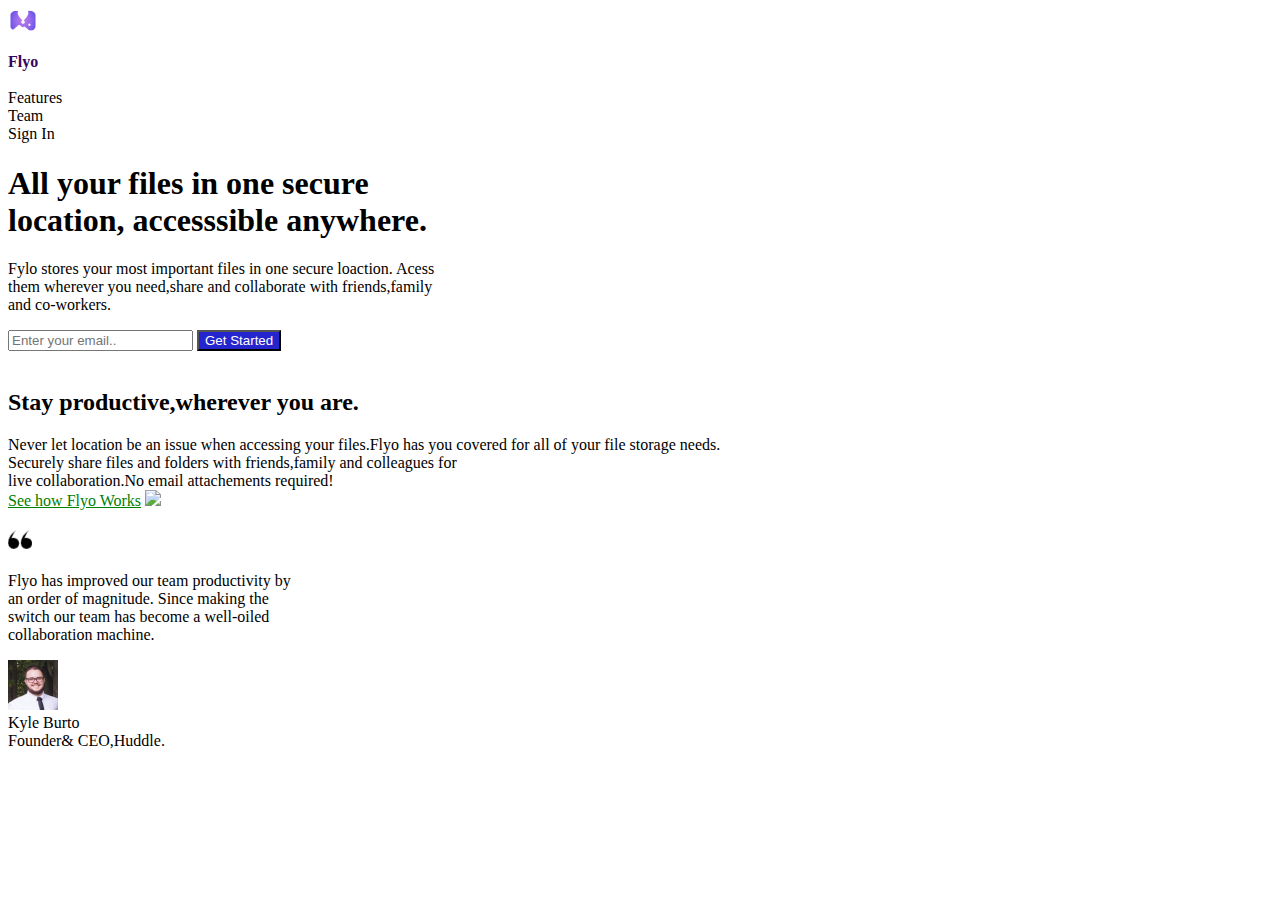
==== flyo landing Page.html @ 29206887 "flyo landing page" ====
<!DOCTYPE html>
<html lang="en">
  <head>
    <meta charset="UTF-8" />
    <meta name="viewport" content="width=device-width, initial-scale=1.0" />
    <body>
    <title>FLYO</title>
    <nav>
      <img
        src="[data-uri]"
        width="30px"
      />
      <header><strong>Flyo</strong></header>
      <br />
      <nav>Features</nav>
      <nav>Team</nav>
      <nav>Sign In</nav>

      <style>
        header {
          color: rgb(52, 7, 92);
          position-area: right;
          text-size-adjust: ;
        }
      </style>
    </nav>
    <section>
      <h1>
        All your files in one secure<br />
        location, accesssible anywhere.
      </h1>
      <p>
        Fylo stores your most important files in one secure loaction. Acess
        <br />them wherever you need,share and collaborate with
        friends,family<br />
        and co-workers.
      </p>
      <input type="text" id="email" placeholder="Enter your email.." />
      <button>Get Started</button>
      <style>
        button {
          color: white;
          background-color: rgb(37, 37, 205);
        }
      </style>
    </section>
  </head>

  <br />
  <section>
    <h2>Stay productive,wherever you are.</h2>
    <p1
      >Never let location be an issue when accessing your files.Flyo has you
      covered for all of your file storage needs.</p1
    ><br />
    <p2
      >Securely share files and folders with friends,family and colleagues
      for<br />
      live collaboration.No email attachements required! </p2
    ><br />
    <a href="flyo.com">See how Flyo Works</a>
    <img
      src="c:\Users\user\Downloads\right-arrow-green-circle-20570.png"
      width="10px"
    />

    <style>
      a {
        color: green;
        text: underline;
      }
    </style>
  </section>
  <section>
    
    <container><br>
        <img src="left-quotes-black-double-quotation-marks-21310.png">
        <p>Flyo has improved our team productivity by<br>
            an order of magnitude. Since making the <br>
            switch our team has become a well-oiled <br>collaboration machine.
        </p>
        <img src="1613789898624.jpg" width="50px"> <br>Kyle Burto<br>Founder& CEO,Huddle.
        
    </container>
    
  </section>
  </body>
</html>
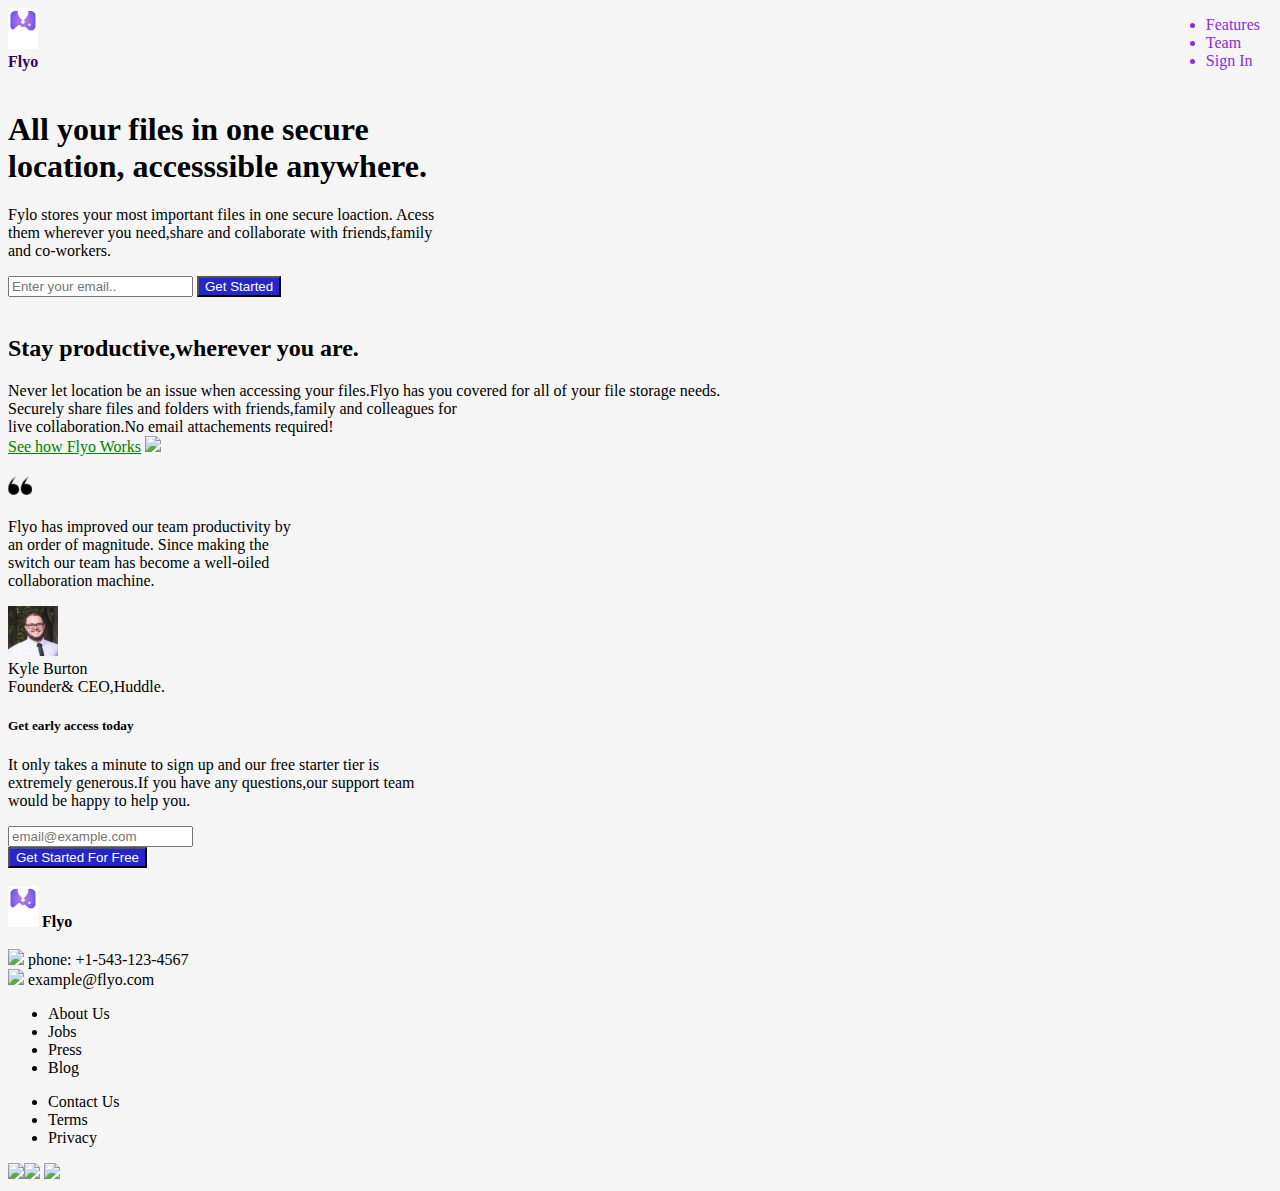
==== commit 40c0ce9e: "flyo landing page" ====
--- a/flyo landing Page.html
+++ b/flyo landing Page.html
@@ -5,46 +5,71 @@
     <meta name="viewport" content="width=device-width, initial-scale=1.0" />
     <body>
     <title>FLYO</title>
-    <nav>
-      <img
-        src="[data-uri]"
-        width="30px"
-      />
-      <header><strong>Flyo</strong></header>
-      <br />
-      <nav>Features</nav>
-      <nav>Team</nav>
-      <nav>Sign In</nav>
+    <style>
+      body{
+        background-color:whitesmoke
+      }
+      menu{
+        position:absolute; top:0px; right:20px; color:blueviolet;text-transform: var(10px);
+        text-align:left;
+        text-decoration-skip: green;
 
-      <style>
-        header {
-          color: rgb(52, 7, 92);
-          position-area: right;
-          text-size-adjust: ;
-        }
-      </style>
-    </nav>
-    <section>
-      <h1>
-        All your files in one secure<br />
-        location, accesssible anywhere.
-      </h1>
-      <p>
-        Fylo stores your most important files in one secure loaction. Acess
-        <br />them wherever you need,share and collaborate with
-        friends,family<br />
-        and co-workers.
-      </p>
-      <input type="text" id="email" placeholder="Enter your email.." />
-      <button>Get Started</button>
-      <style>
-        button {
-          color: white;
-          background-color: rgb(37, 37, 205);
-        }
-      </style>
-    </section>
+      }
+     
+      
+     </style>
+   
   </head>
+
+
+  <nav>
+    <img
+      src="[data-uri]"
+      width="30px">
+    <header><strong>Flyo</strong></header>
+    <br />
+    <menu>
+      <li>Features</li>
+      <li>Team</li>
+      <li>Sign In</li>
+    </menu>
+    
+
+    <style>
+      header {
+        color: rgb(52, 7, 92);
+        position-area: right;
+        text-size-adjust: ;
+      } 
+      
+      button {
+        color: white;
+        background-color: rgb(37, 37, 205);
+      }
+     
+      a {
+        color: green;
+        text-decoration: underline;
+      }
+   
+  
+    </style>
+  </nav>
+  <section>
+    <h1>
+      All your files in one secure<br />
+      location, accesssible anywhere.
+    </h1>
+    <p>
+      Fylo stores your most important files in one secure loaction. Acess
+      <br />them wherever you need,share and collaborate with
+      friends,family<br />
+      and co-workers.
+    </p>
+    <input type="text" id="email" placeholder="Enter your email.." />
+    <button>Get Started</button>
+    
+  </section>
 
   <br />
   <section>
@@ -61,28 +86,66 @@
     <a href="flyo.com">See how Flyo Works</a>
     <img
       src="c:\Users\user\Downloads\right-arrow-green-circle-20570.png"
-      width="10px"
-    />
+     class="image1" width="10px">
+    
 
-    <style>
-      a {
-        color: green;
-        text: underline;
-      }
-    </style>
+  
   </section>
   <section>
     
+    
     <container><br>
-        <img src="left-quotes-black-double-quotation-marks-21310.png">
+        <img src="left-quotes-black-double-quotation-marks-21310.png" class="image2">
         <p>Flyo has improved our team productivity by<br>
             an order of magnitude. Since making the <br>
             switch our team has become a well-oiled <br>collaboration machine.
         </p>
-        <img src="1613789898624.jpg" width="50px"> <br>Kyle Burto<br>Founder& CEO,Huddle.
+        <img src="1613789898624.jpg" width="50px"> <br>Kyle Burton<br>Founder& CEO,Huddle.
         
     </container>
     
   </section>
+
+ <section3>
+   
+  <h5>Get early access today</h5>
+  <p>It only takes a minute to sign up and our free starter tier is<br>
+  extremely generous.If you have any questions,our support team<br>
+would be happy to help you.</p>
+
+  <input type="text" id="Email" placeholder="email@example.com"><br>
+<button>Get Started For Free</button>
+  
+  
+ </section3>
+ <nav>
+  <br>
+  <img src="[data-uri]"
+        width="30px" class="image3"
+      />
+  <h><strong>Flyo</strong></h>
+  </nav><br>
+ <img src="https://www.iconpacks.net/icons/1/free-icon-phone-ringing-2.png" width="20px"> phone: +1-543-123-4567<br>
+
+
+ <img src="https://www.iconpacks.net/icons/3/free-icon-mail-5722.png" width="20px"> example@flyo.com<br>
+ <div class="#">
+  <ul>
+  <li>About Us</li> 
+  <li>Jobs</li>
+  <li>Press</li>
+  <li>Blog</li>
+</ul>
+ 
+ </div>
+ <div>
+  <ul>
+    <li>Contact Us</li>
+    <li>Terms</li>
+    <li>Privacy</li>
+  </ul>
+ </div>
+ <img src="https://www.iconpacks.net/icons/2/free-icon-facebook-2870.png" width="20px"><img src="https://www.iconpacks.net/icons/2/free-icon-twitter-2170.png" width="20px">
+ <img src="https://www.iconpacks.net/icons/free-icons-6/free-instagram-circle-round-purple-icon-22710.png" width="20px">
   </body>
-</html>
+</html>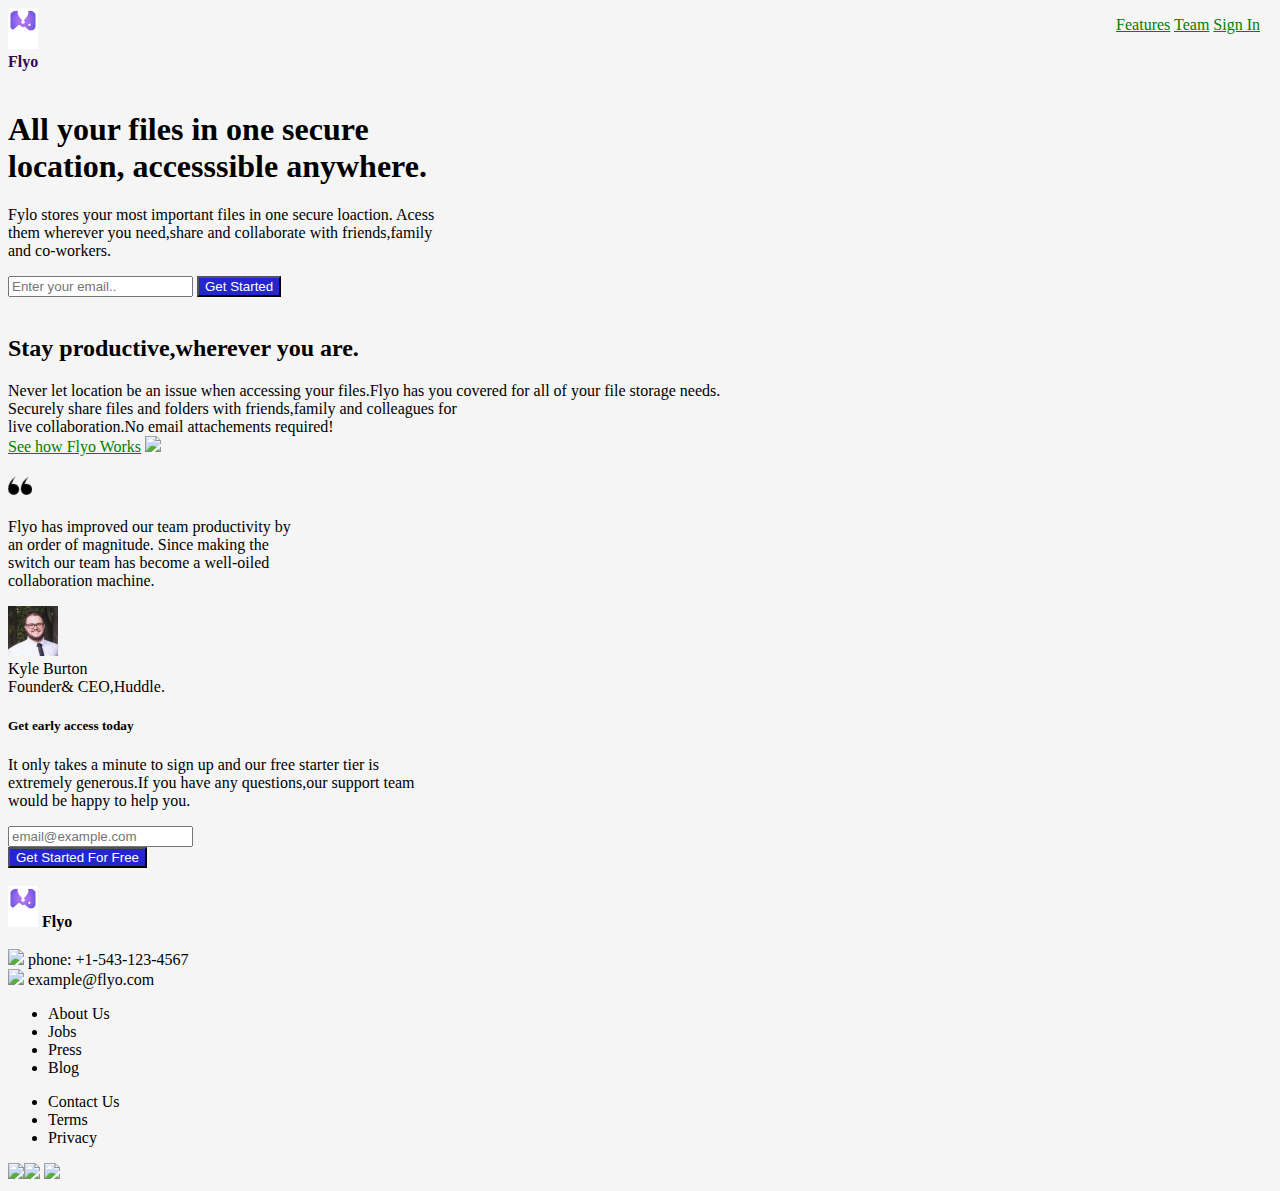
==== commit c13091b3: "fylo landing page" ====
--- a/flyo landing Page.html
+++ b/flyo landing Page.html
@@ -29,9 +29,9 @@
     <header><strong>Flyo</strong></header>
     <br />
     <menu>
-      <li>Features</li>
-      <li>Team</li>
-      <li>Sign In</li>
+      <a href="features">Features</a>
+      <a href="Team">Team</a>
+      <a href="Sign In">Sign In</a></li>
     </menu>
     
 
